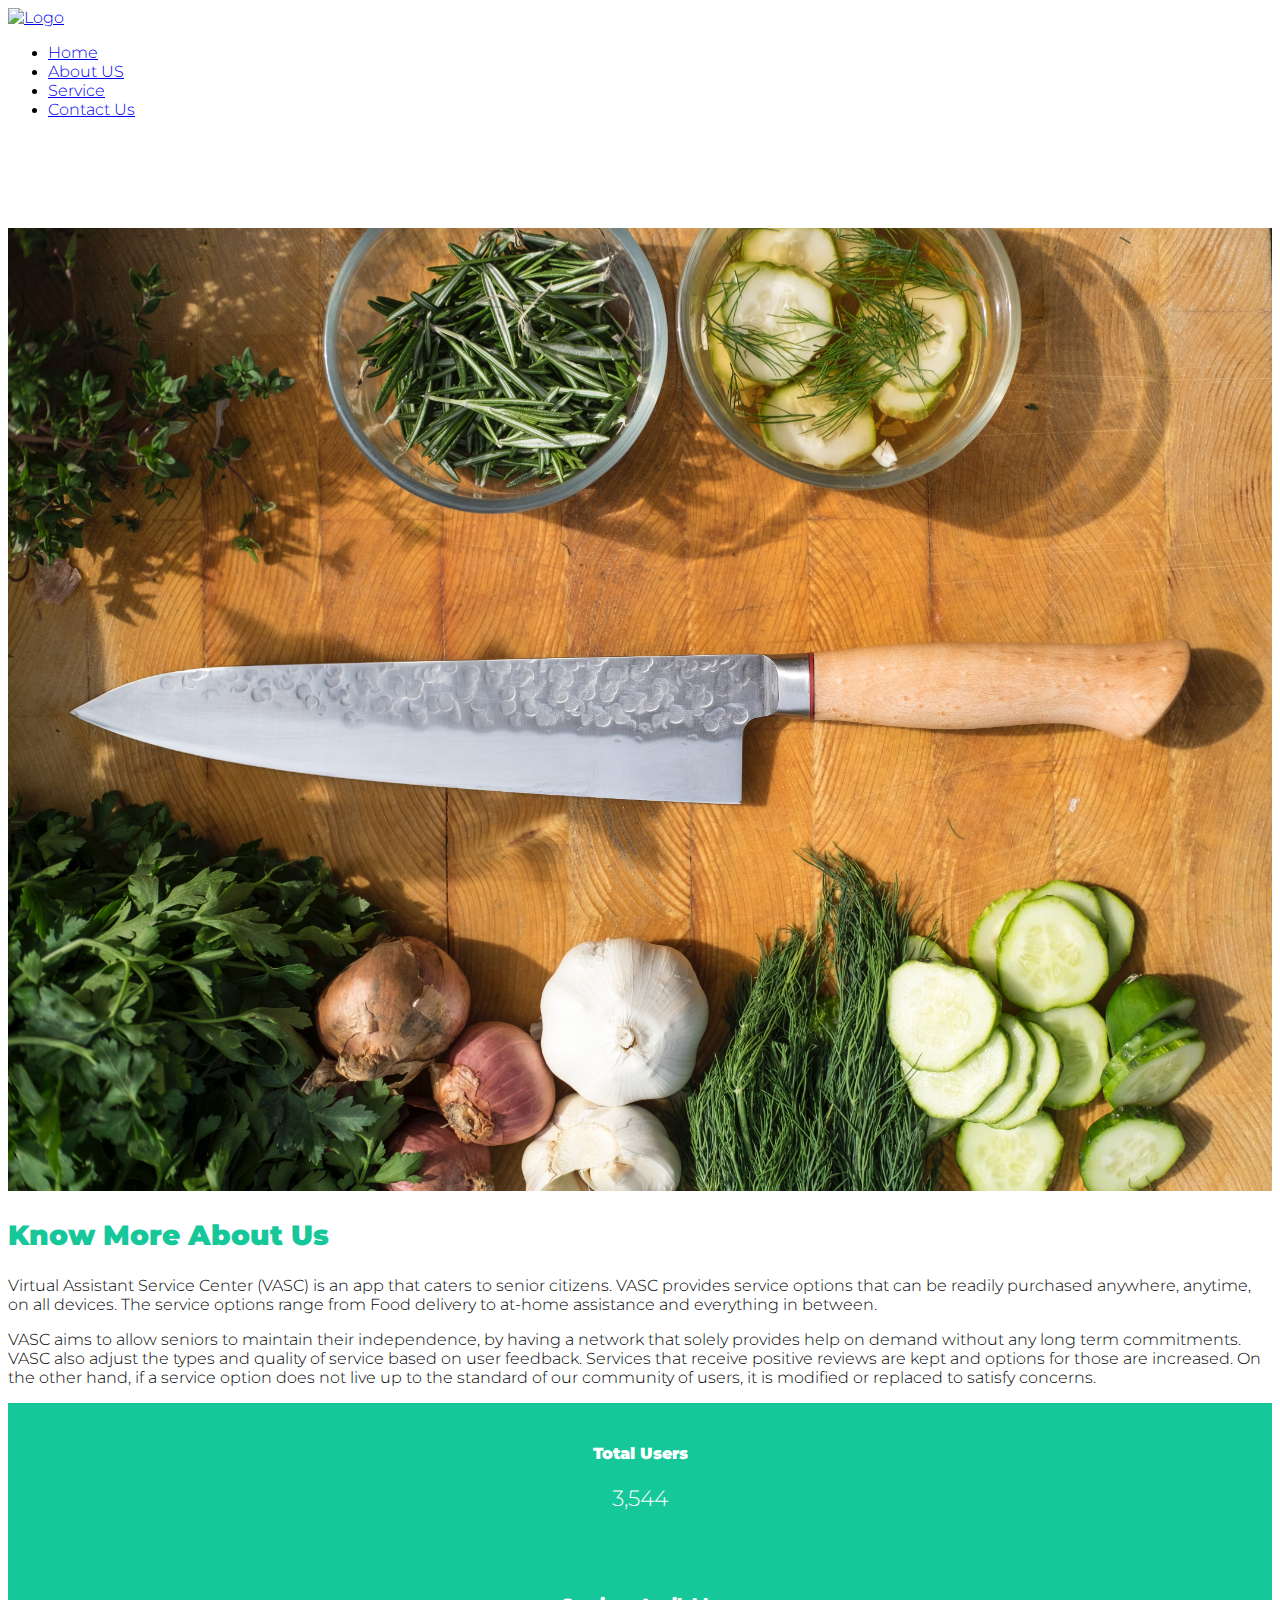
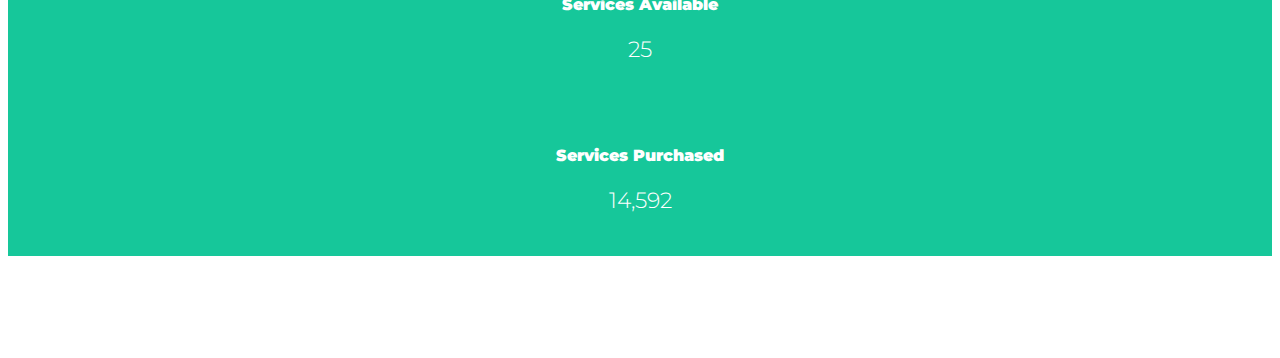
==== aboutUs.html @ ad6bf4d9 "created about us page and css and js" ====
<!DOCTYPE html>
<html lang="en">
<head>
    <meta charset="UTF-8">
    <meta http-equiv="X-UA-Compatible" content="IE=edge">
    <meta name="viewport" content="width=device-width, initial-scale=1.0">
    <title>Final Project VASC</title>
    <script src="https://kit.fontawesome.com/cc05cb3a34.js" crossorigin="anonymous"></script>
    <link href="https://cdn.jsdelivr.net/npm/bootstrap@5.3.0-alpha3/dist/css/bootstrap.min.css" rel="stylesheet" integrity="sha384-KK94CHFLLe+nY2dmCWGMq91rCGa5gtU4mk92HdvYe+M/SXH301p5ILy+dN9+nJOZ" crossorigin="anonymous">
    <link rel="stylesheet" href = "./aboutUs.css">
</head>
<body>
    <div class="container-fluid">
        <nav class="navbar navbar-dark bg-dark">
            <div class="container">
                <a href="#">
                    <img src="" alt="Logo" style="width:7em; height:3em;">
                </a>
                <ul class="nav justify-content-end">
                    <li class="nav-item">
                        <a class="nav-link" href="./index.html">Home</a>
                    </li>
                    <li class="nav-item">
                         <a class="nav-link" href="./aboutUs.html">About US</a>
                        </li>
                    <li class="nav-item">
                        <a class="nav-link" href="#">Service</a>
                    </li>
                    <li class="nav-item">
                        <a class="nav-link" href="#">Contact Us </a>
                    </li>
                   
                </ul>
            </div>
        </nav>
    <!-- </div> -->

    <!-- <div class = "center-vertical bg-dark"> -->
        <div class="about-us-section bg-light">
            <div class = 'row'>
                <div class = "col-12 col-lg-6 mb-4 mb-lg-0 ">
                    <div class = "img-head">
                        <img id="aboutUsImg" />
                    </div>
                </div>
                <div class ="col-12 col-lg-6">
                    <h2 class="text-head">
                        Know More About Us
                    </h2>
                    <div class = "break-small mb-2"> </div>
                    <p class="text-para">
                       
                        Virtual Assistant Service Center (VASC) is an app that caters to senior citizens. VASC provides service options that can be readily purchased anywhere, anytime, on all devices. The service options range from 
                        Food delivery to at-home assistance and everything in between. 
                    </p>

                    <p class = "text-para">

                        VASC aims to allow seniors to maintain their independence, by having a network that solely provides help on demand without any long term commitments. 
                        VASC also adjust the types and quality of service based on user feedback. Services that receive positive reviews are kept and options for those are increased. On the 
                        other hand, if a service option does not live up to the standard of our community of users, it is modified or replaced to satisfy concerns.
                    </p>
                    <div class="row">
                        <div class = "col-12 col-md-4 mb-2 mb-md-0">
                            <div class ='box'>
                                <i class = "fa fa-users mb-3"></i>
                                <h4 class = "mb-0">Total Users</h4>
                                <p class = "mb-0">3,544</p>
                            </div>
                        </div>
                        <div class = "col-12 col-md-4 mb-2 mb-md-0">
                            <div class ='box'>
                                <i class = "fa fa-thumbs-up mb-3"></i>
                                <h4 class = "mb-0">Services Available</h4>
                                <p class = "mb-0">25</p>
                            </div>
                        </div>
                        <div class = "col-12 col-md-4 mb-2 mb-md-0">
                            <div class ='box'>
                                <i class = "fa fa-dollar-sign mb-3"></i>
                                <h4 class = "mb-0">Services Purchased</h4>
                                <p class = "mb-0">14,592</p>
                            </div>
                        </div>
                    </div>
                </div>
            </div>

        </div>
    </div>
    
    <script src="https://cdn.jsdelivr.net/npm/bootstrap@5.3.0/dist/js/bootstrap.min.js" integrity="sha384-fbbOQedDUMZZ5KreZpsbe1LCZPVmfTnH7ois6mU1QK+m14rQ1l2bGBq41eYeM/fS" crossorigin="anonymous"></script>
    <script src="./aboutUs.js"></script>
</body>
</html>
---- aboutUs.css ----
@import url('https://fonts.googleapis.com/css2?family=Montserrat:wght@300;900&display=swap');


h1, h2, h3, h4, h5, h6, a, p {

    font-family: 'Montserrat', sans-serif;
}


h1, h2, h3, h4 {
    font-weight: 900;
}

h5, h6, a, p{
    font-weight: 300;
}

:root {

    --colorOne: #19456b;
    --colorTwo: #16c79a;
}

.center-vertical{
    display: flex;
    width: 100%;
    min-height: 100vh;
    align-items: center;
}

.about-us-section{
    width: 100%;
    padding: calc(5% + 30px) 0px;
}
 .img-head{
    position: relative;
    overflow: hidden;
}
 .img-head img {
    width: 100%;
}

.text-head{
    font-size: 28px;
    color: var(--colorTwo);
}


.text-par{
    font-size: 16px;
    color: #444;
}

 .box{
    background-color: var(--colorTwo);
    color: #fff;
    text-align: center;
    padding: 20px 0px;
    position: relative;
    overflow: hidden;
}


.box i{
    font-size: 42px;
}

 .box h4{
    font-size: 14;
}

 .box p{
    font-size: 22px;
}
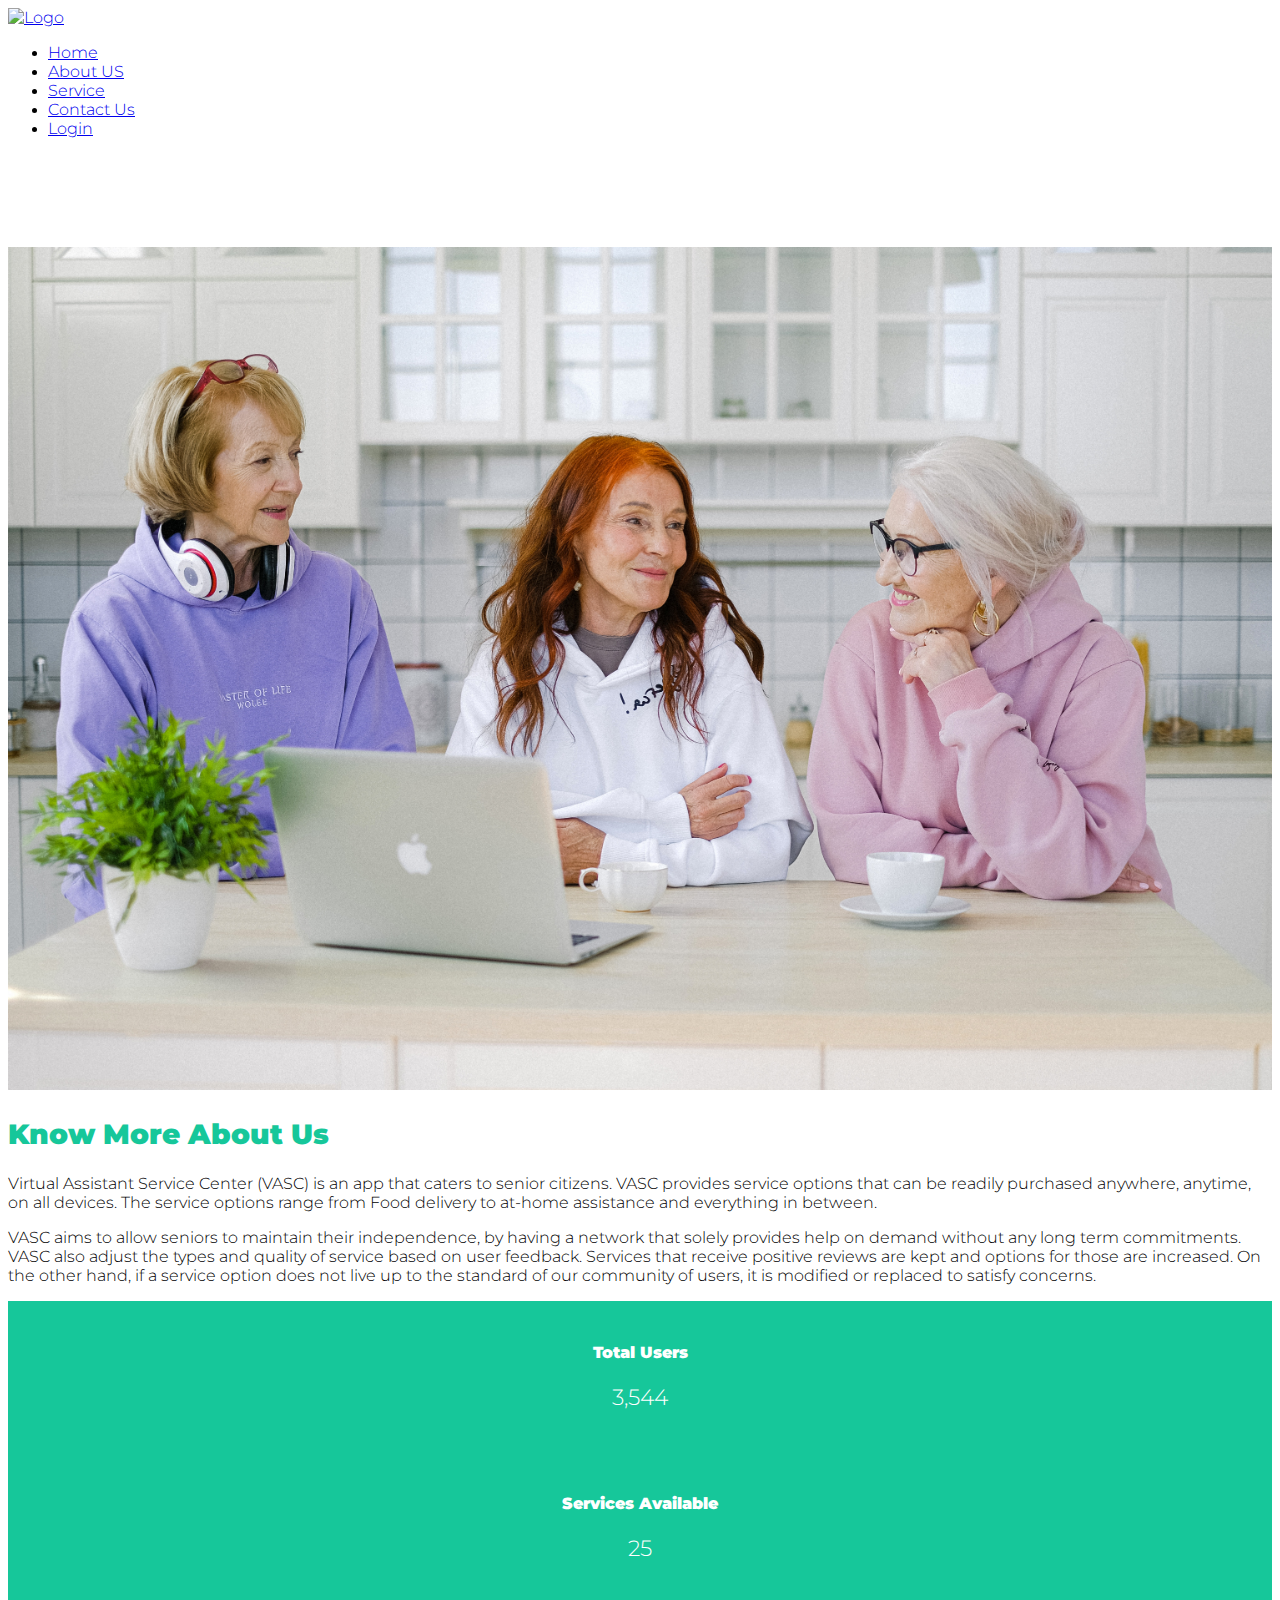
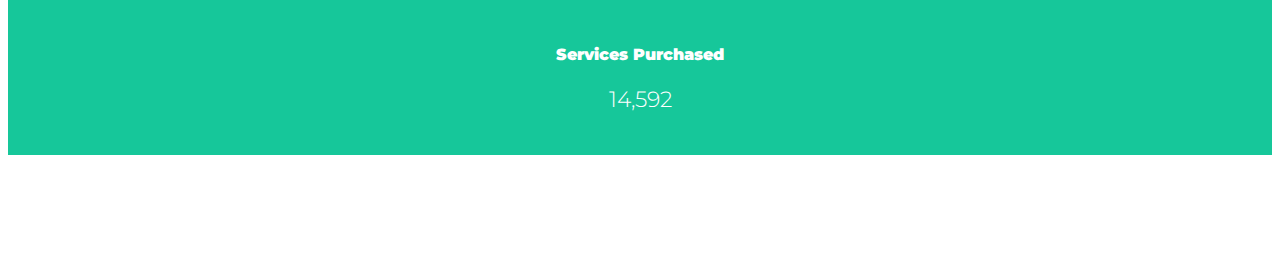
==== commit d84b59c4: "linked all files" ====
--- a/aboutUs.html
+++ b/aboutUs.html
@@ -24,10 +24,13 @@
                          <a class="nav-link" href="./aboutUs.html">About US</a>
                         </li>
                     <li class="nav-item">
-                        <a class="nav-link" href="#">Service</a>
+                        <a class="nav-link" href="./services/service.html">Service</a>
                     </li>
                     <li class="nav-item">
-                        <a class="nav-link" href="#">Contact Us </a>
+                        <a class="nav-link" href="./feedback.html">Contact Us </a>
+                    </li>
+                    <li class="nav-item">
+                        <a class="nav-link" href="./login.html">Login </a>
                     </li>
                    
                 </ul>
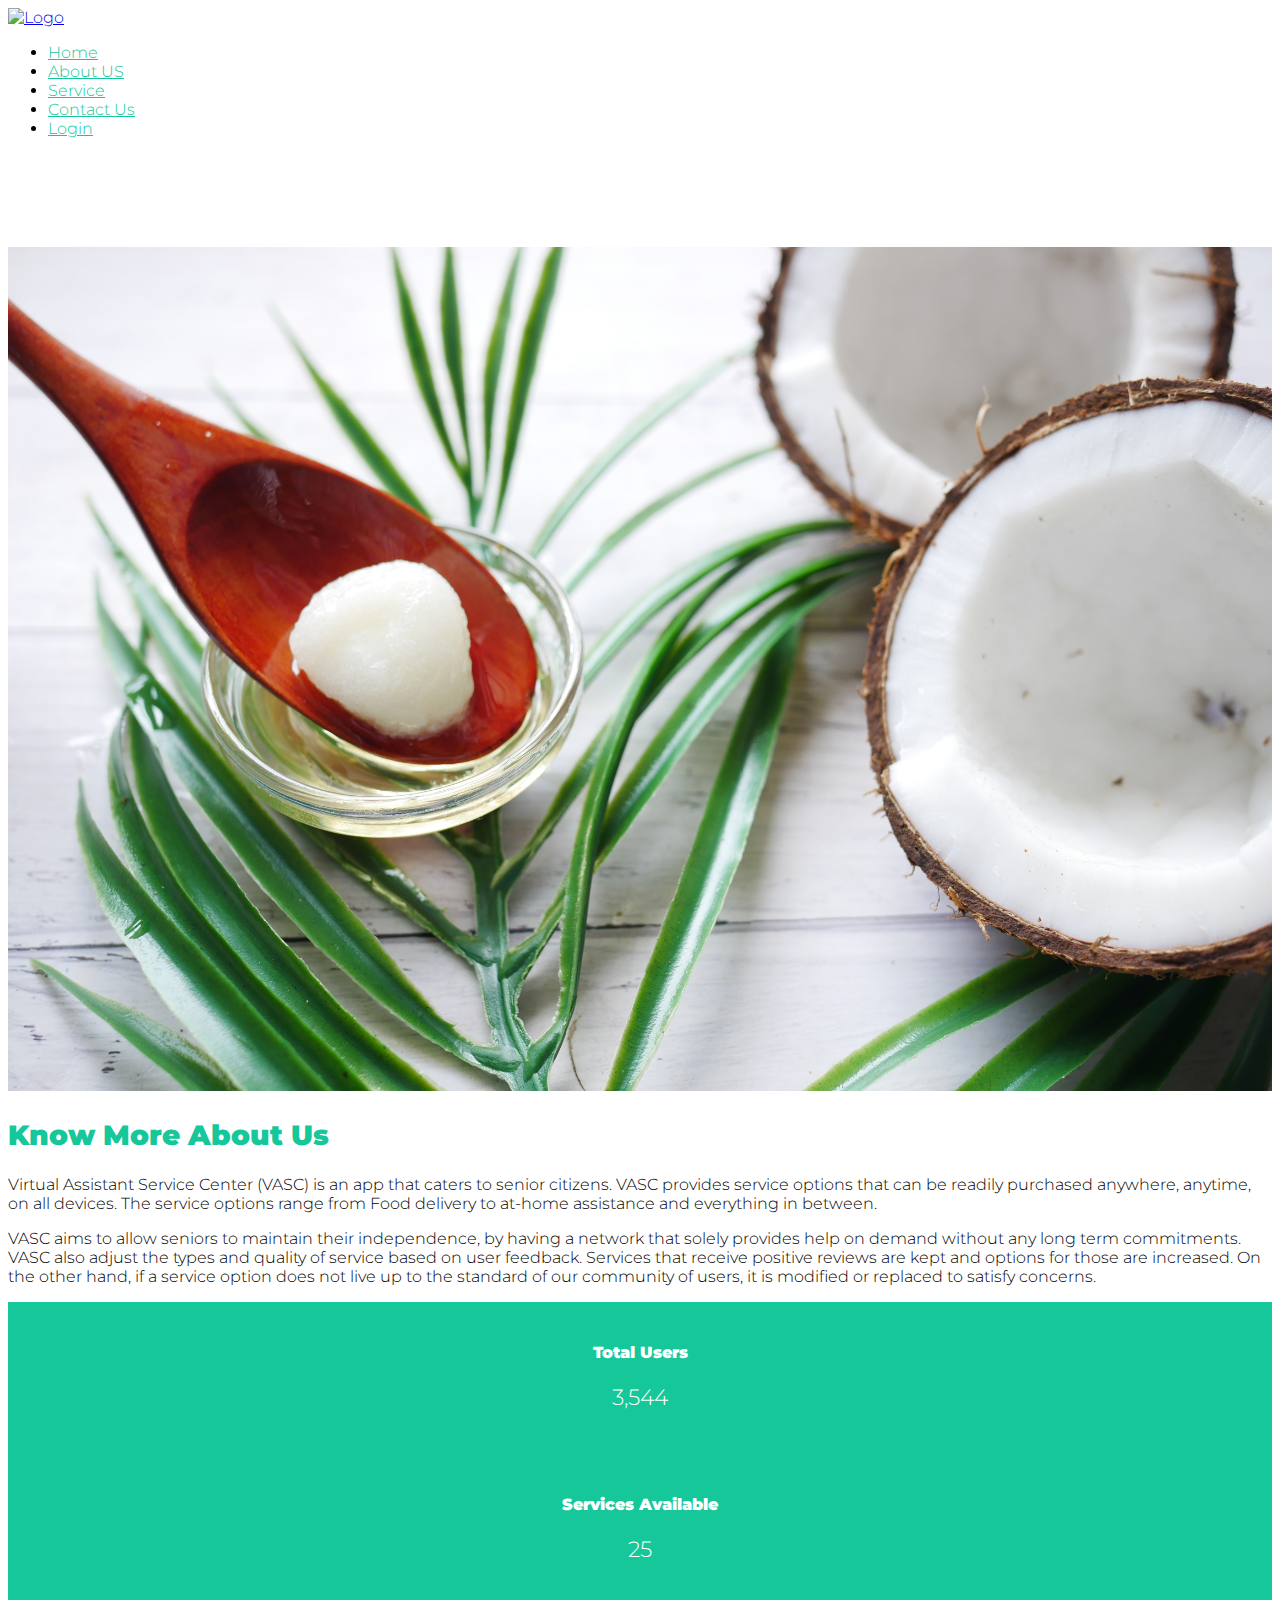
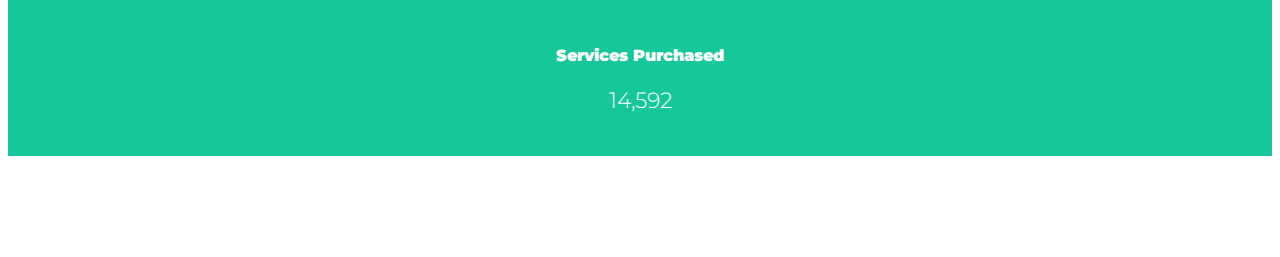
==== commit f442a855: "created main.css" ====
--- a/aboutUs.html
+++ b/aboutUs.html
@@ -7,6 +7,7 @@
     <title>Final Project VASC</title>
     <script src="https://kit.fontawesome.com/cc05cb3a34.js" crossorigin="anonymous"></script>
     <link href="https://cdn.jsdelivr.net/npm/bootstrap@5.3.0-alpha3/dist/css/bootstrap.min.css" rel="stylesheet" integrity="sha384-KK94CHFLLe+nY2dmCWGMq91rCGa5gtU4mk92HdvYe+M/SXH301p5ILy+dN9+nJOZ" crossorigin="anonymous">
+    <link rel="stylesheet" href="./main.css" />
     <link rel="stylesheet" href = "./aboutUs.css">
 </head>
 <body>
--- a/main.css
+++ b/main.css
@@ -0,0 +1,16 @@
+@import url('https://fonts.googleapis.com/css2?family=Montserrat:wght@300;900&display=swap');
+
+body{
+    background: white;
+    font-family: 'Montserrat', sans-serif;
+}
+h1 h2 h3 h4 h5{
+    font-weight: bold;
+    font-size: medium;
+}
+.btn{
+    background: #16c79a;
+}
+.nav-link{
+    color:#16c79a;
+}